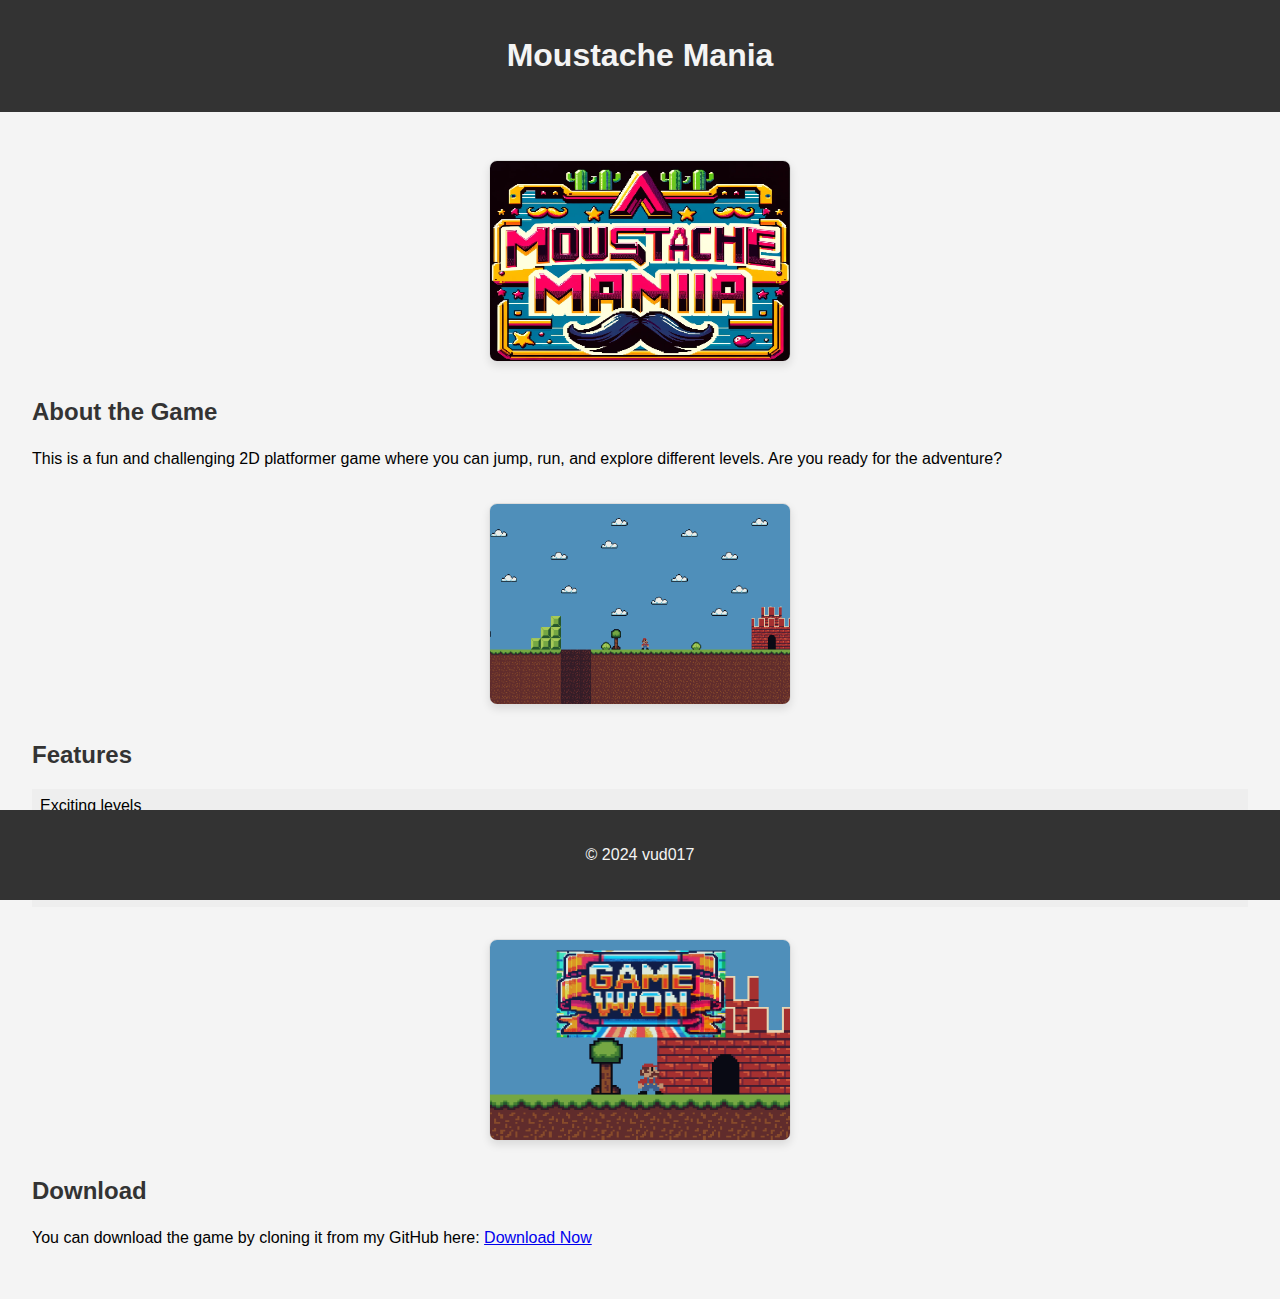
==== index.html @ 8fe6a5a1 "fikset bakgrunns bug" ====
<!DOCTYPE html>
<html lang="en">
<head>
    <meta charset="UTF-8">
    <meta name="viewport" content="width=device-width, initial-scale=1.0">
    <link rel="stylesheet" href="styles.css">
    <title>Moustache Mania</title>
</head>
<body>
    <header>
        <h1>Moustache Mania</h1>
    </header>
    <main>
        <section>
            <div class="center">
                <img src="images/moustachemania.png" alt="Gameplay Screenshot 1" class="game-screenshot">
            </div>
            <h2>About the Game</h2>
            <p>This is a fun and challenging 2D platformer game where you can jump, run, and explore different levels. Are you ready for the adventure?</p>
            <div class="center">
                <img src="images/background.png" alt="Gameplay Screenshot 2" class="game-screenshot">
            </div>
        </section>
        <section>
            <h2>Features</h2>
            <ul>
                <li>Exciting levels</li>
                <li>Challenging obstacles</li>
                <li>Great experience</li>
            </ul>
            <div class="center">
                <img src="images/gameWon.png" alt="Gameplay Screenshot 3" class="game-screenshot">
            </div>
        </section>
        <section>
            <h2>Download</h2>
            <p>You can download the game by cloning it from my GitHub here:
                <a href="https://github.com/vud017/Moustache-Mania" target="_blank" rel="noopener noreferrer">Download Now</a>
            </p>
        </section>
    </main>
    <footer>
        <p>&copy; 2024 vud017</p>
    </footer>
</body>
</html>
---- styles.css ----
body {
    font-family: Arial, sans-serif;
    background-color: #f4f4f4;
    margin: 0;
    padding: 0;
}

title {
    background-color: #333;
    color: #f4f4f4;
    padding: 1em 0;
    text-align: center;
}

header {
    background-color: #333;
    color: #f4f4f4;
    padding: 1em 0;
    text-align: center;
}

main {
    padding: 2em;
}

h1 {
    color: #f4f4f4;
}

h2 {
    color: #333;
    background-color: #f4f4f4;
}

p {
    line-height: 1.6;
}

ul {
    list-style-type: none;
    padding: 0;
}

li {
    background: #eee;
    margin: 0.5em 0;
    padding: 0.5em;
}

.download-button {
    display: inline-block;
    padding: 1em;
    background-color: #333;
    color: #f4f4f4;
    text-decoration: none;
    margin-top: 1em;
}

.download-button:hover {
    background-color: #333;
}

footer {
    background-color: #333;
    color: #f4f4f4;
    text-align: center;
    padding: 1em 0;
    position: fixed;
    width: 100%;
    bottom: 0;
}

.game-screenshot, .feature-image {
    display: block;
    margin: 1em auto;
    width: 300px; /* Set the desired width */
    height: 200px; /* Set the desired height */
    border: 1px solid #ddd;
    border-radius: 8px;
    box-shadow: 0 4px 8px rgba(0, 0, 0, 0.1);
}

.center {
    display: flex;
    justify-content: center;
}
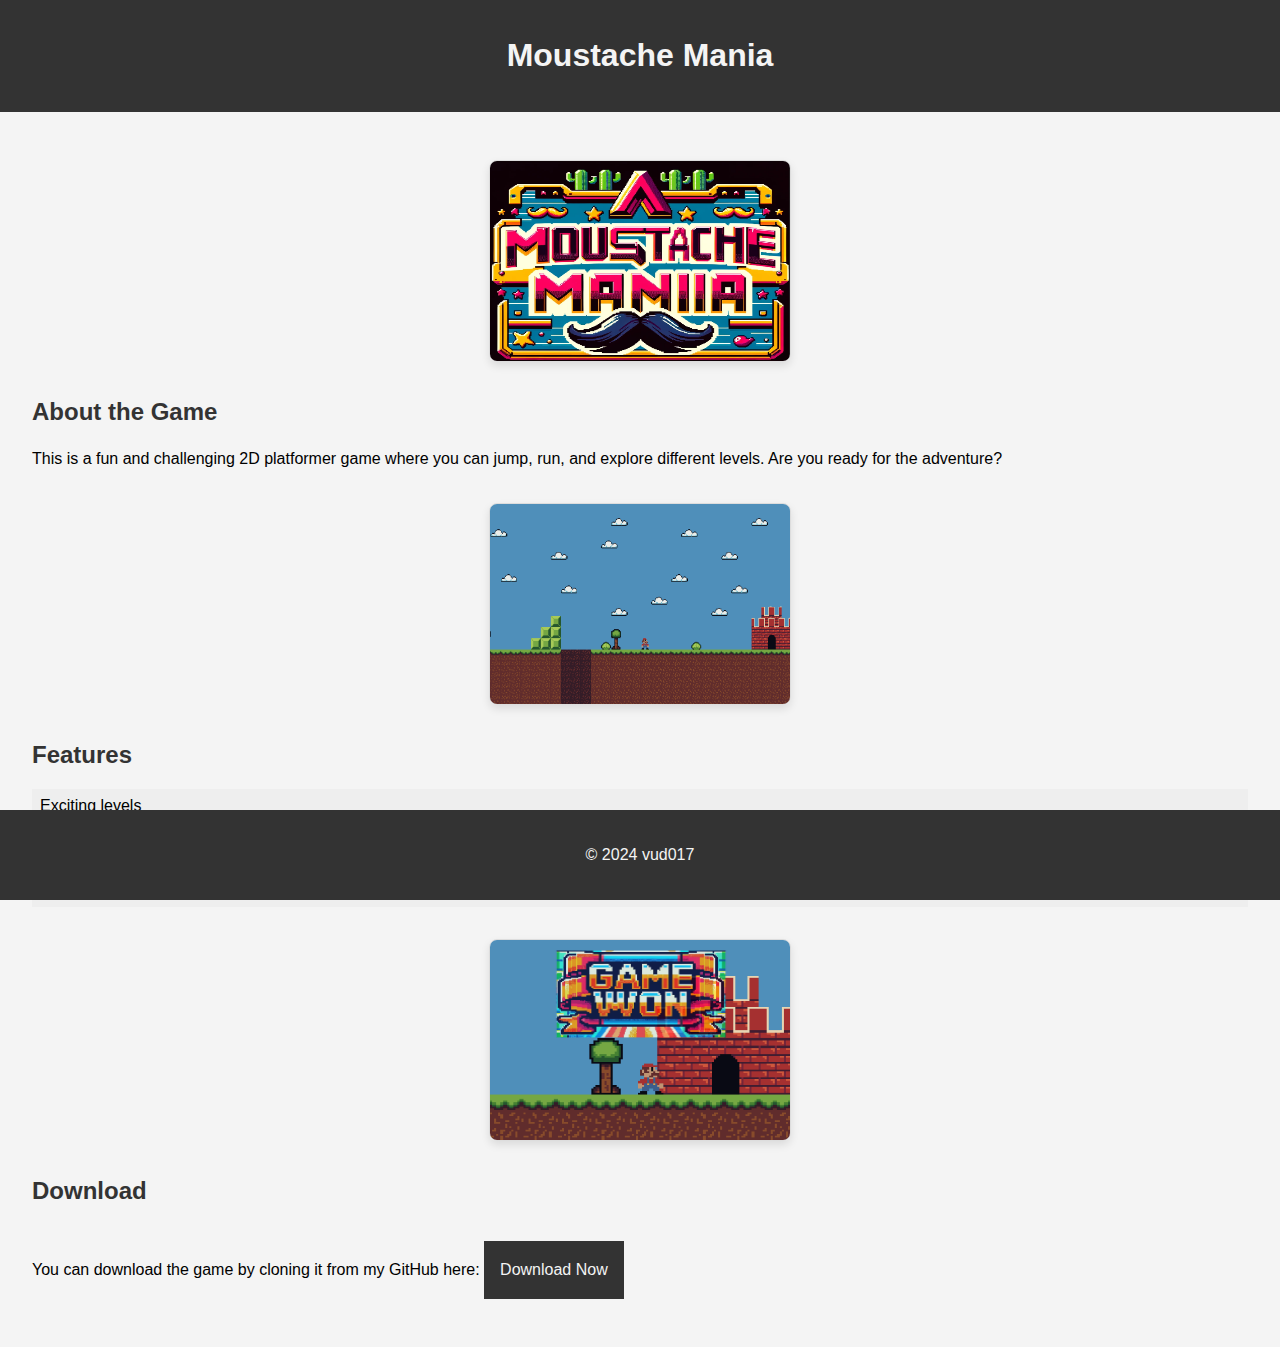
==== commit 57139472: "fikset bakgrunns bug" ====
--- a/index.html
+++ b/index.html
@@ -34,9 +34,7 @@
         </section>
         <section>
             <h2>Download</h2>
-            <p>You can download the game by cloning it from my GitHub here:
-                <a href="https://github.com/vud017/Moustache-Mania" target="_blank" rel="noopener noreferrer">Download Now</a>
-            </p>
+            <p>You can download the game by cloning it from my GitHub here: <a href="https://github.com/vud017/Moustache-Mania" target="_blank" rel="noopener noreferrer" class="download-button">Download Now</a></p>
         </section>
     </main>
     <footer>
--- a/styles.css
+++ b/styles.css
@@ -47,6 +47,7 @@
     padding: 0.5em;
 }
 
+
 .download-button {
     display: inline-block;
     padding: 1em;
@@ -59,6 +60,7 @@
 .download-button:hover {
     background-color: #333;
 }
+
 
 footer {
     background-color: #333;
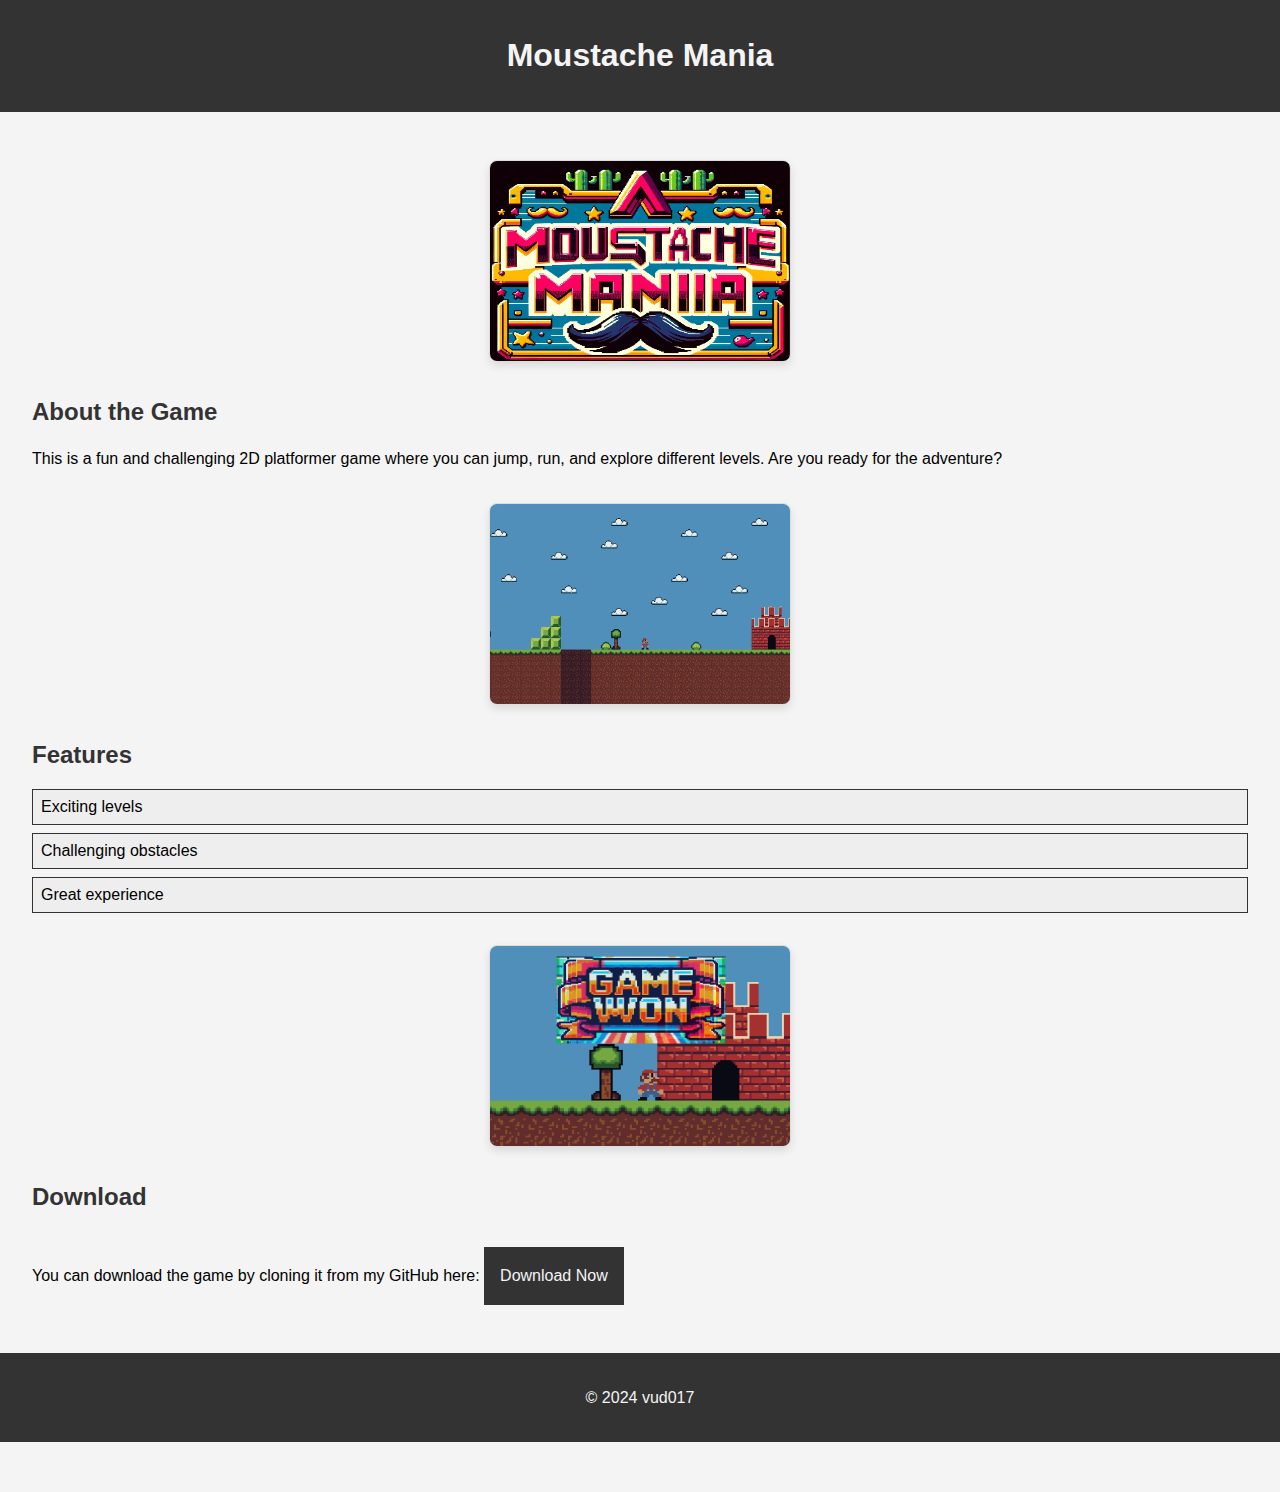
==== commit 094f0618: "fikset bakgrunns bug" ====
--- a/index.html
+++ b/index.html
@@ -34,7 +34,9 @@
         </section>
         <section>
             <h2>Download</h2>
-            <p>You can download the game by cloning it from my GitHub here: <a href="https://github.com/vud017/Moustache-Mania" target="_blank" rel="noopener noreferrer" class="download-button">Download Now</a></p>
+            <p>You can download the game by cloning it from my GitHub here:
+                <a href="https://github.com/vud017/Moustache-Mania" class="download-button" target="_blank" rel="noopener noreferrer">Download Now</a>
+            </p>
         </section>
     </main>
     <footer>
--- a/styles.css
+++ b/styles.css
@@ -3,13 +3,7 @@
     background-color: #f4f4f4;
     margin: 0;
     padding: 0;
-}
-
-title {
-    background-color: #333;
-    color: #f4f4f4;
-    padding: 1em 0;
-    text-align: center;
+    padding-bottom: 50px; /* Add bottom padding to accommodate footer */
 }
 
 header {
@@ -45,8 +39,8 @@
     background: #eee;
     margin: 0.5em 0;
     padding: 0.5em;
+    border: 1px solid #333;
 }
-
 
 .download-button {
     display: inline-block;
@@ -58,18 +52,15 @@
 }
 
 .download-button:hover {
-    background-color: #333;
+    background-color: #555;
 }
-
 
 footer {
     background-color: #333;
     color: #f4f4f4;
     text-align: center;
     padding: 1em 0;
-    position: fixed;
-    width: 100%;
-    bottom: 0;
+    position: relative; 
 }
 
 .game-screenshot, .feature-image {
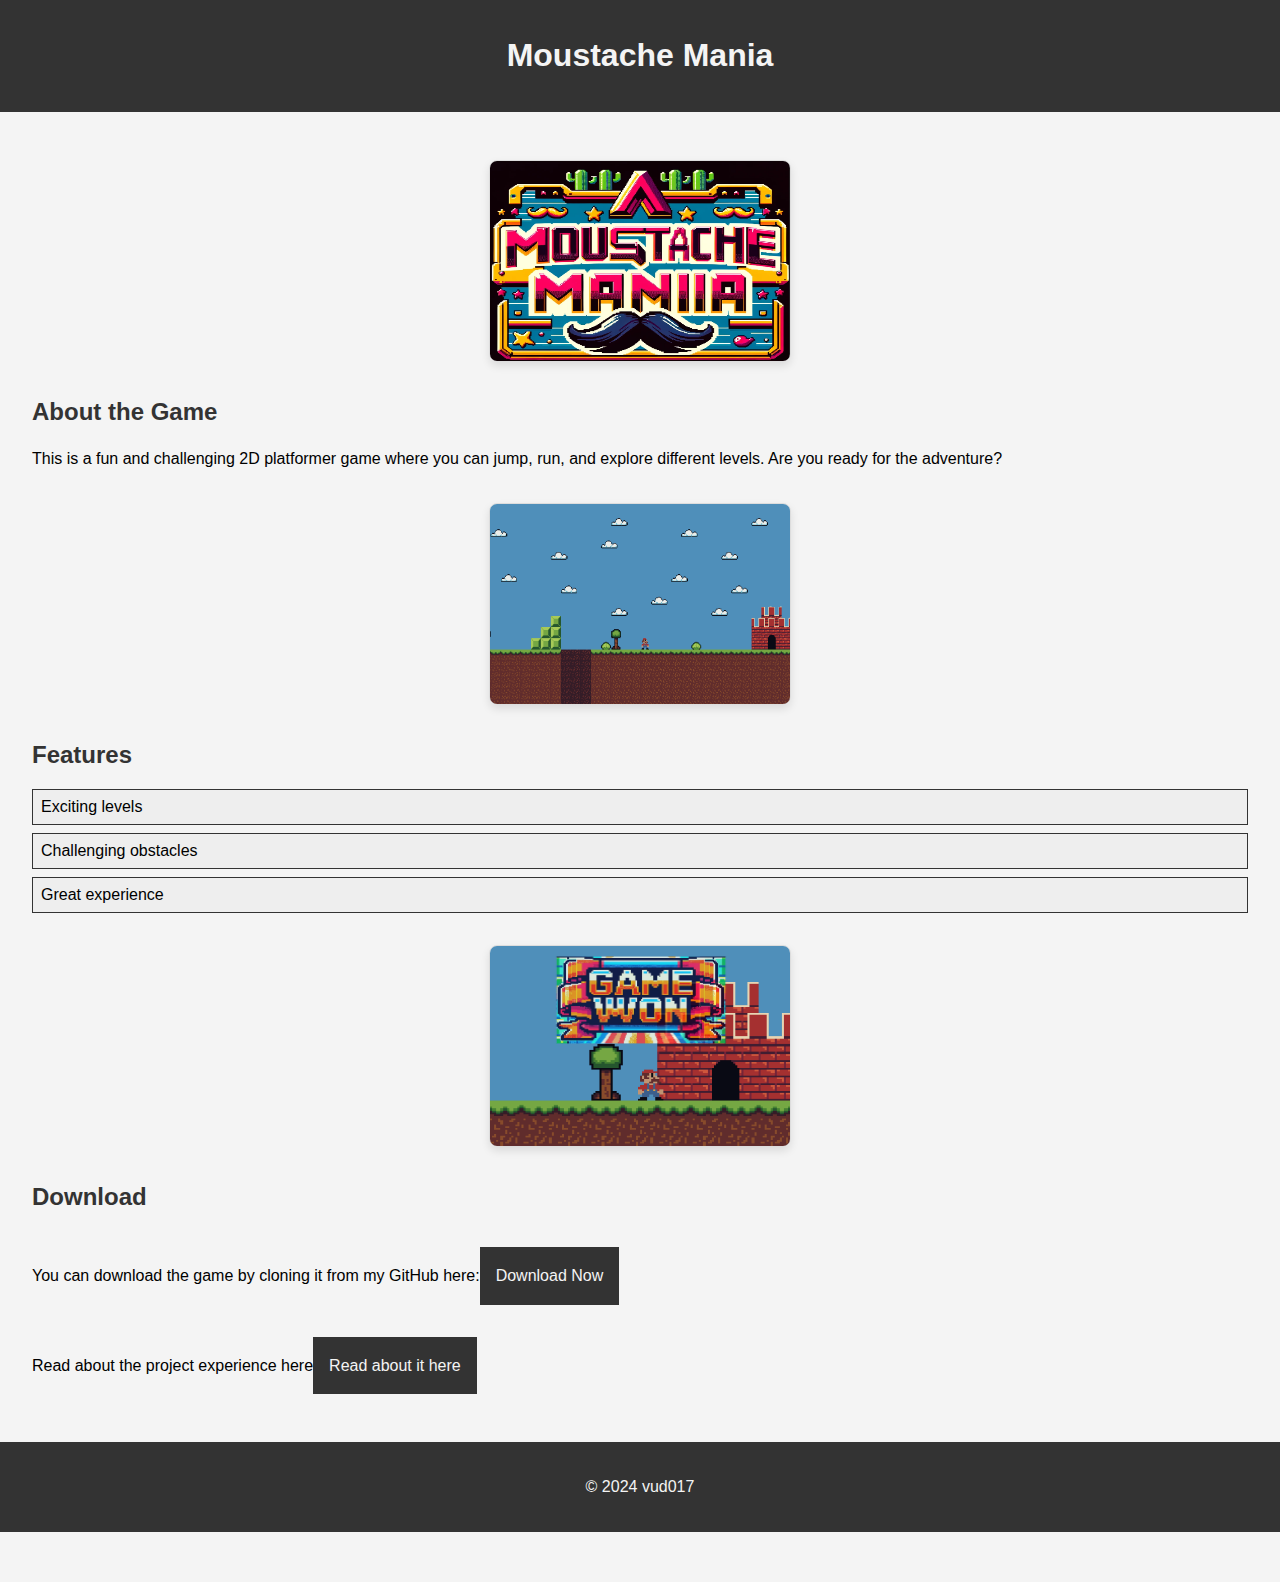
==== commit 0b607d76: "blogpost startfase" ====
--- a/index.html
+++ b/index.html
@@ -34,9 +34,9 @@
         </section>
         <section>
             <h2>Download</h2>
-            <p>You can download the game by cloning it from my GitHub here:
-                <a href="https://github.com/vud017/Moustache-Mania" class="download-button" target="_blank" rel="noopener noreferrer">Download Now</a>
-            </p>
+            <p>You can download the game by cloning it from my GitHub here:<a href="https://github.com/vud017/Moustache-Mania" class="download-button" target="_blank" rel="noopener noreferrer">Download Now</a></p>
+
+            <p>Read about the project experience here<a href="blogpost.html" class="download-button" target="_blank" rel="noopener noreferrer">Read about it here</a></p>
         </section>
     </main>
     <footer>
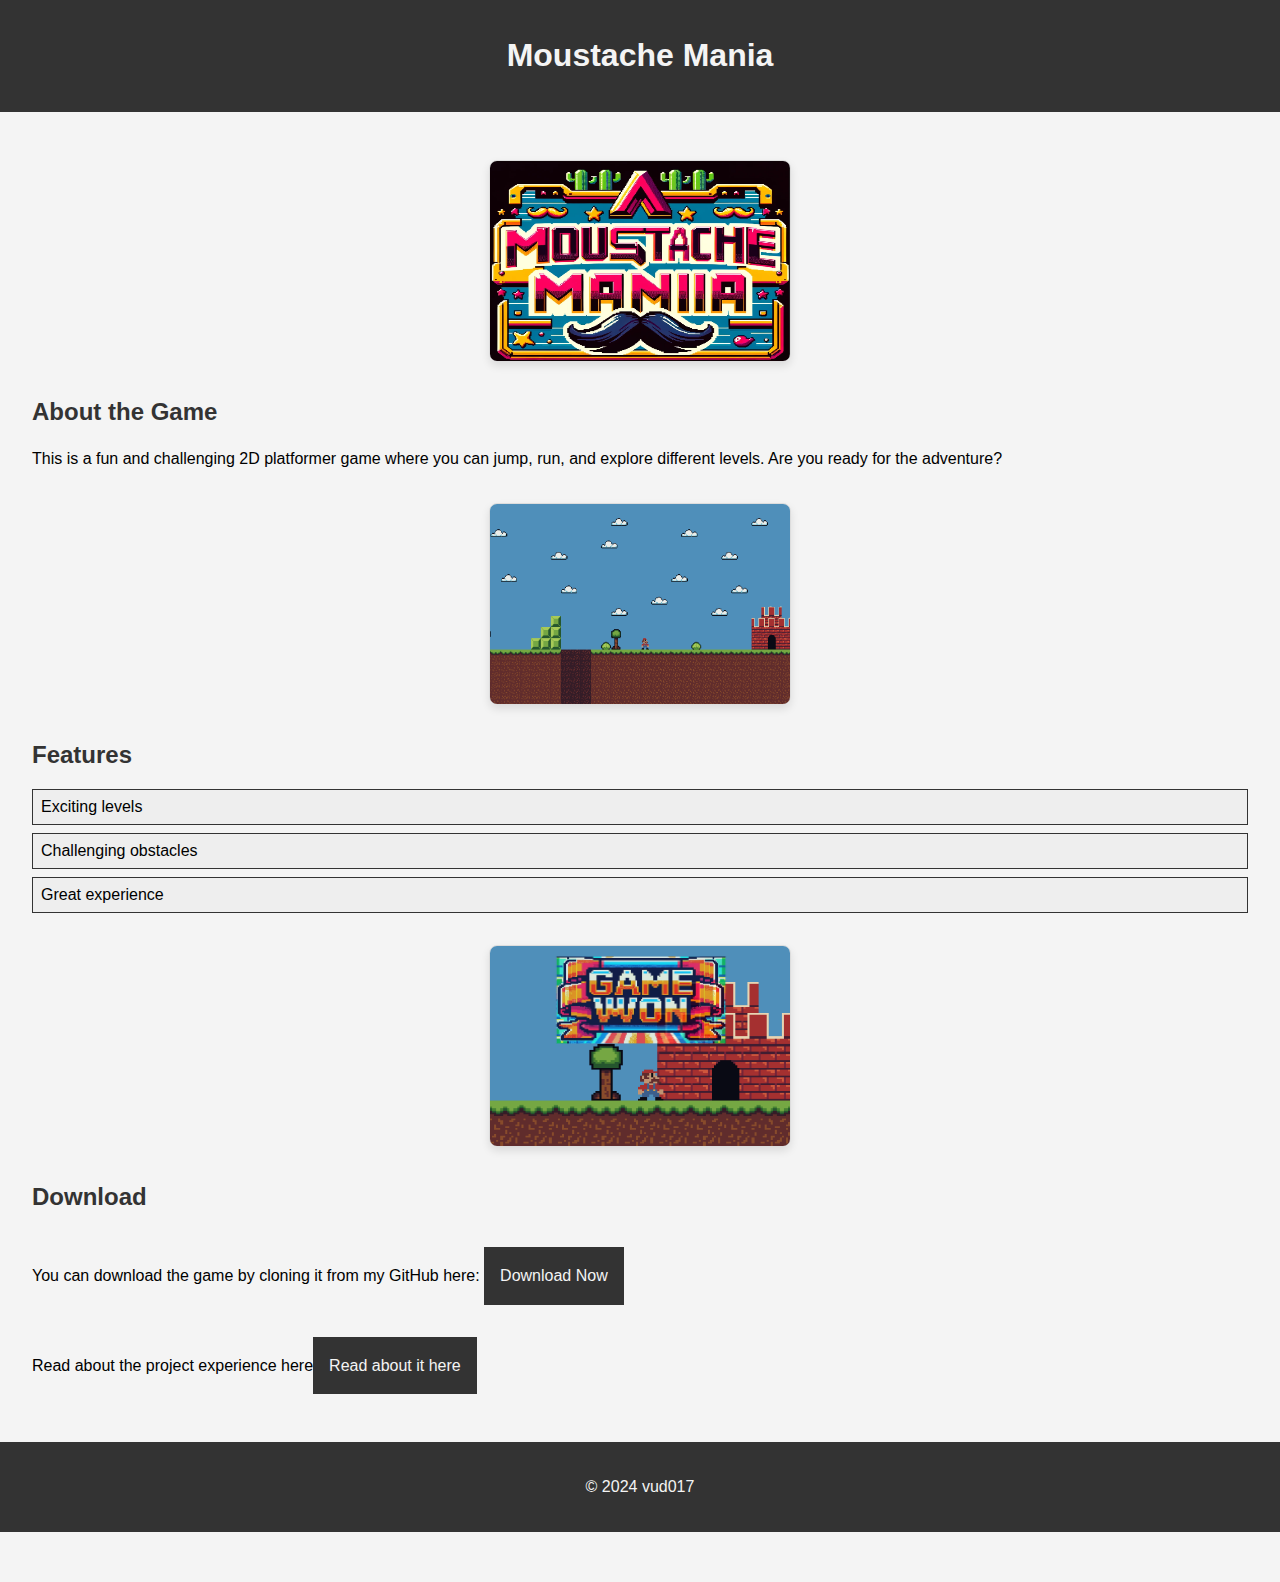
==== commit 4ad2f34d: "blogpost startfase" ====
--- a/index.html
+++ b/index.html
@@ -34,7 +34,7 @@
         </section>
         <section>
             <h2>Download</h2>
-            <p>You can download the game by cloning it from my GitHub here:<a href="https://github.com/vud017/Moustache-Mania" class="download-button" target="_blank" rel="noopener noreferrer">Download Now</a></p>
+            <p>You can download the game by cloning it from my GitHub here:  <a href="https://github.com/vud017/Moustache-Mania" class="download-button" target="_blank" rel="noopener noreferrer">Download Now</a></p>
 
             <p>Read about the project experience here<a href="blogpost.html" class="download-button" target="_blank" rel="noopener noreferrer">Read about it here</a></p>
         </section>
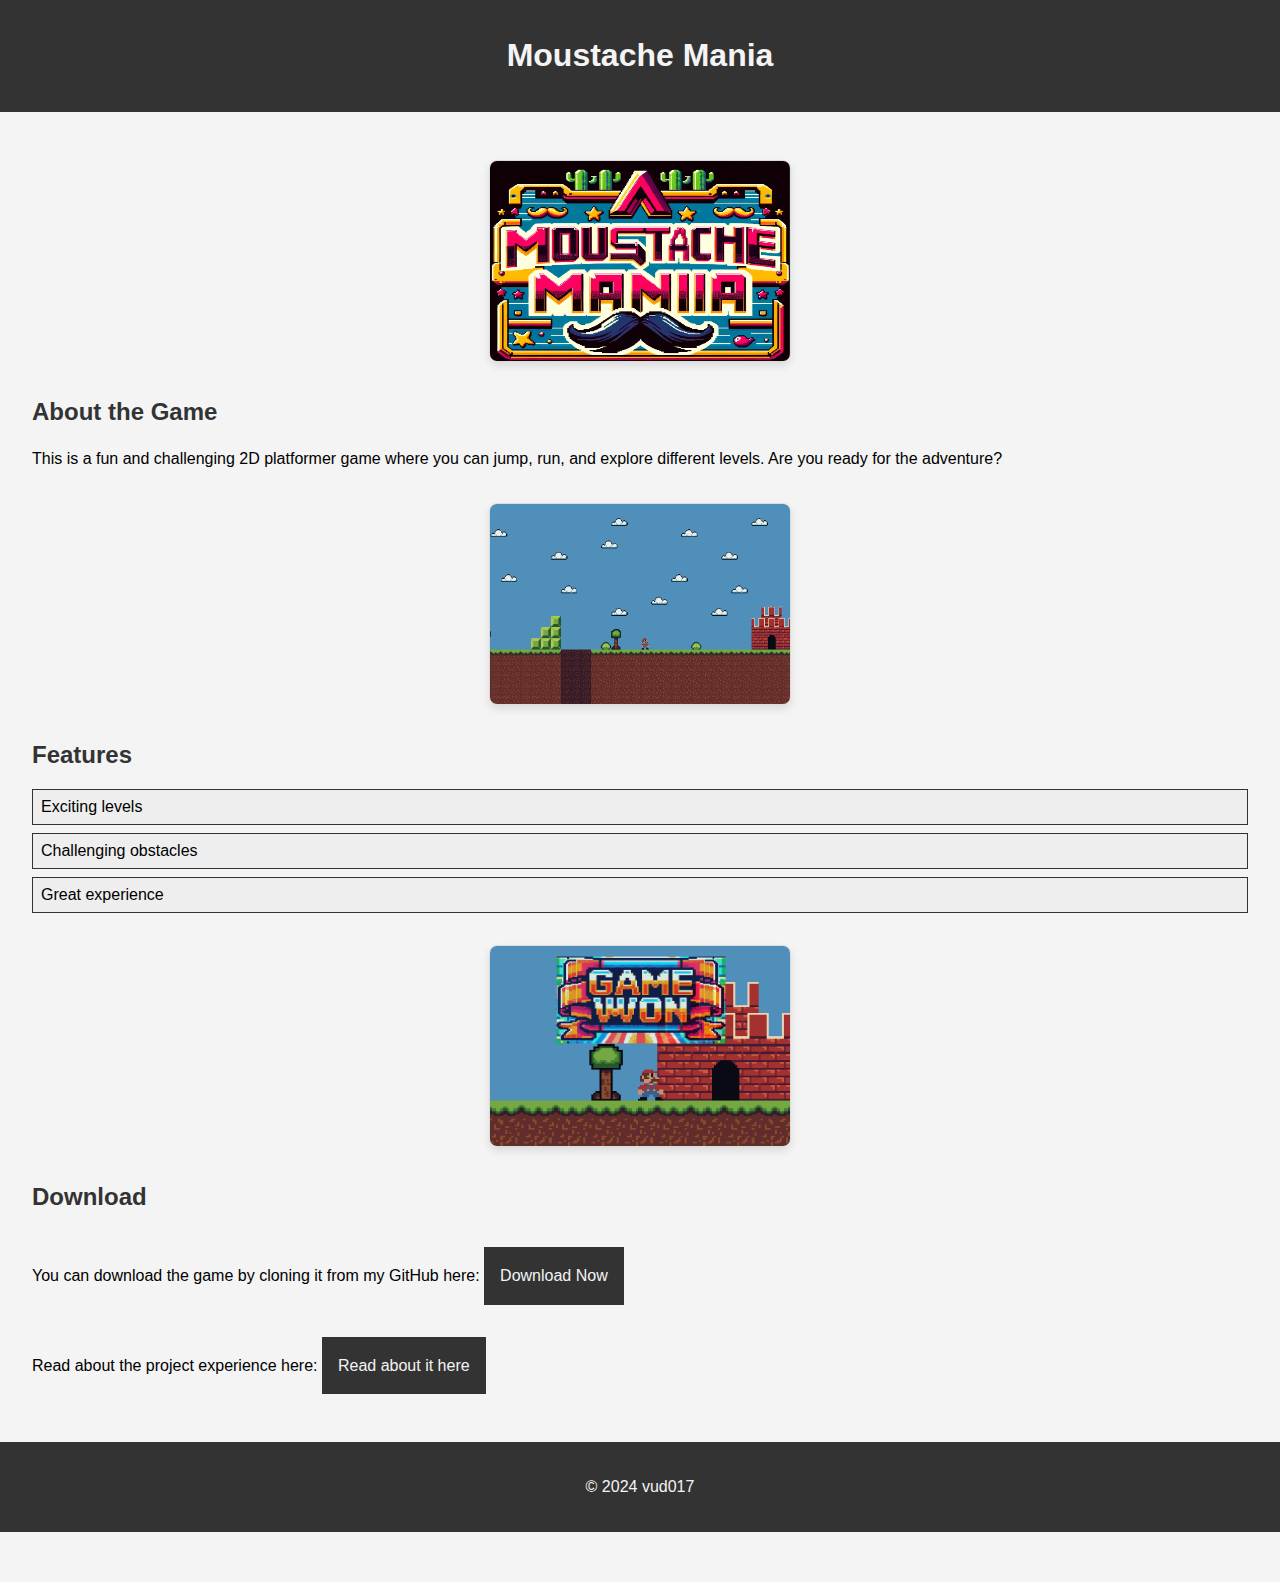
==== commit 02a4008d: "blogpost startfase" ====
--- a/index.html
+++ b/index.html
@@ -36,7 +36,7 @@
             <h2>Download</h2>
             <p>You can download the game by cloning it from my GitHub here:  <a href="https://github.com/vud017/Moustache-Mania" class="download-button" target="_blank" rel="noopener noreferrer">Download Now</a></p>
 
-            <p>Read about the project experience here<a href="blogpost.html" class="download-button" target="_blank" rel="noopener noreferrer">Read about it here</a></p>
+            <p>Read about the project experience here:                       <a href="blogpost.html" class="download-button" target="_blank" rel="noopener noreferrer">Read about it here</a></p>
         </section>
     </main>
     <footer>
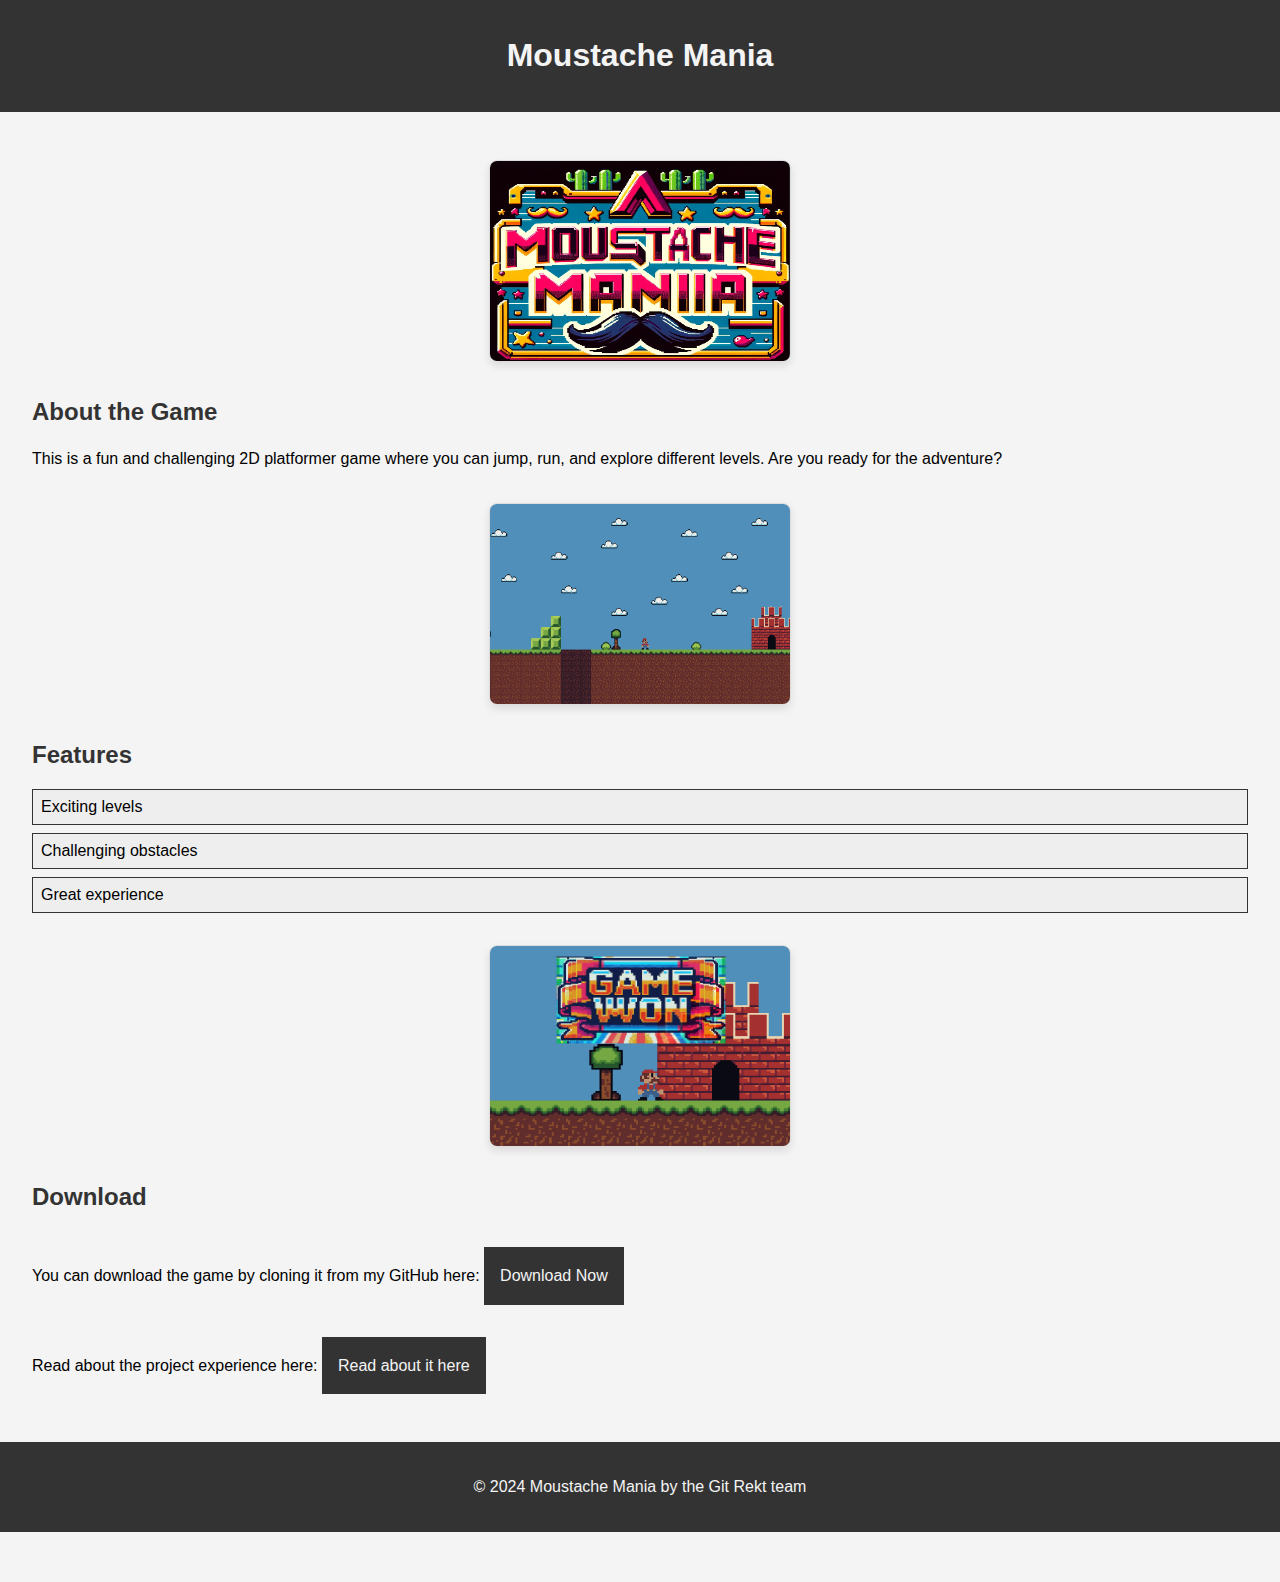
==== commit 7aed74dd: "nettsiide og bloggpost ferdigstilt" ====
--- a/index.html
+++ b/index.html
@@ -40,7 +40,7 @@
         </section>
     </main>
     <footer>
-        <p>&copy; 2024 vud017</p>
+        <p>&copy; 2024 Moustache Mania by the Git Rekt team</p>
     </footer>
 </body>
 </html>
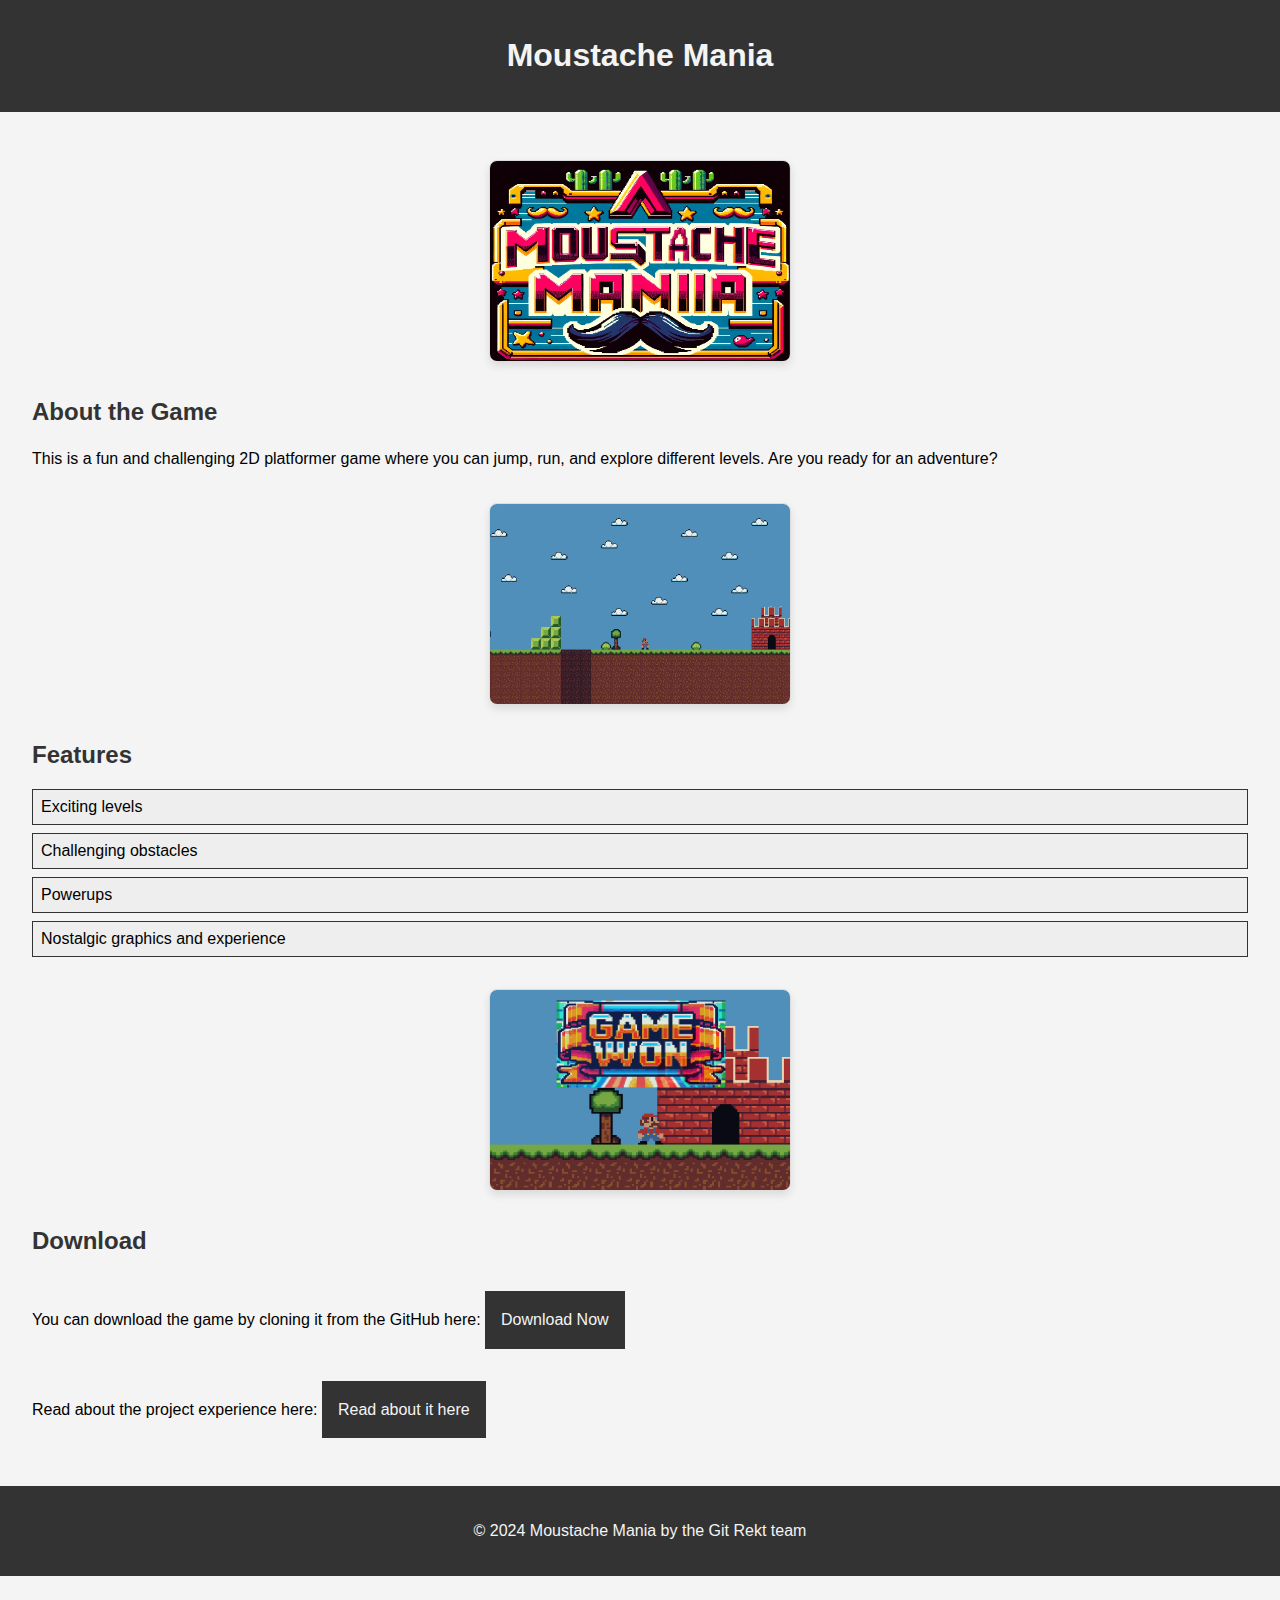
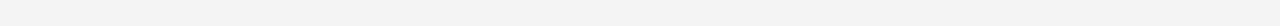
==== commit 14e77dc0: "nettsiide og bloggpost ferdigstilt" ====
--- a/index.html
+++ b/index.html
@@ -16,7 +16,7 @@
                 <img src="images/moustachemania.png" alt="Gameplay Screenshot 1" class="game-screenshot">
             </div>
             <h2>About the Game</h2>
-            <p>This is a fun and challenging 2D platformer game where you can jump, run, and explore different levels. Are you ready for the adventure?</p>
+            <p>This is a fun and challenging 2D platformer game where you can jump, run, and explore different levels. Are you ready for an adventure?</p>
             <div class="center">
                 <img src="images/background.png" alt="Gameplay Screenshot 2" class="game-screenshot">
             </div>
@@ -26,7 +26,8 @@
             <ul>
                 <li>Exciting levels</li>
                 <li>Challenging obstacles</li>
-                <li>Great experience</li>
+                <li>Powerups</li>
+                <li>Nostalgic graphics and experience</li>
             </ul>
             <div class="center">
                 <img src="images/gameWon.png" alt="Gameplay Screenshot 3" class="game-screenshot">
@@ -34,7 +35,7 @@
         </section>
         <section>
             <h2>Download</h2>
-            <p>You can download the game by cloning it from my GitHub here:  <a href="https://github.com/vud017/Moustache-Mania" class="download-button" target="_blank" rel="noopener noreferrer">Download Now</a></p>
+            <p>You can download the game by cloning it from the GitHub here:  <a href="https://github.com/vud017/Moustache-Mania" class="download-button" target="_blank" rel="noopener noreferrer">Download Now</a></p>
 
             <p>Read about the project experience here:                       <a href="blogpost.html" class="download-button" target="_blank" rel="noopener noreferrer">Read about it here</a></p>
         </section>
